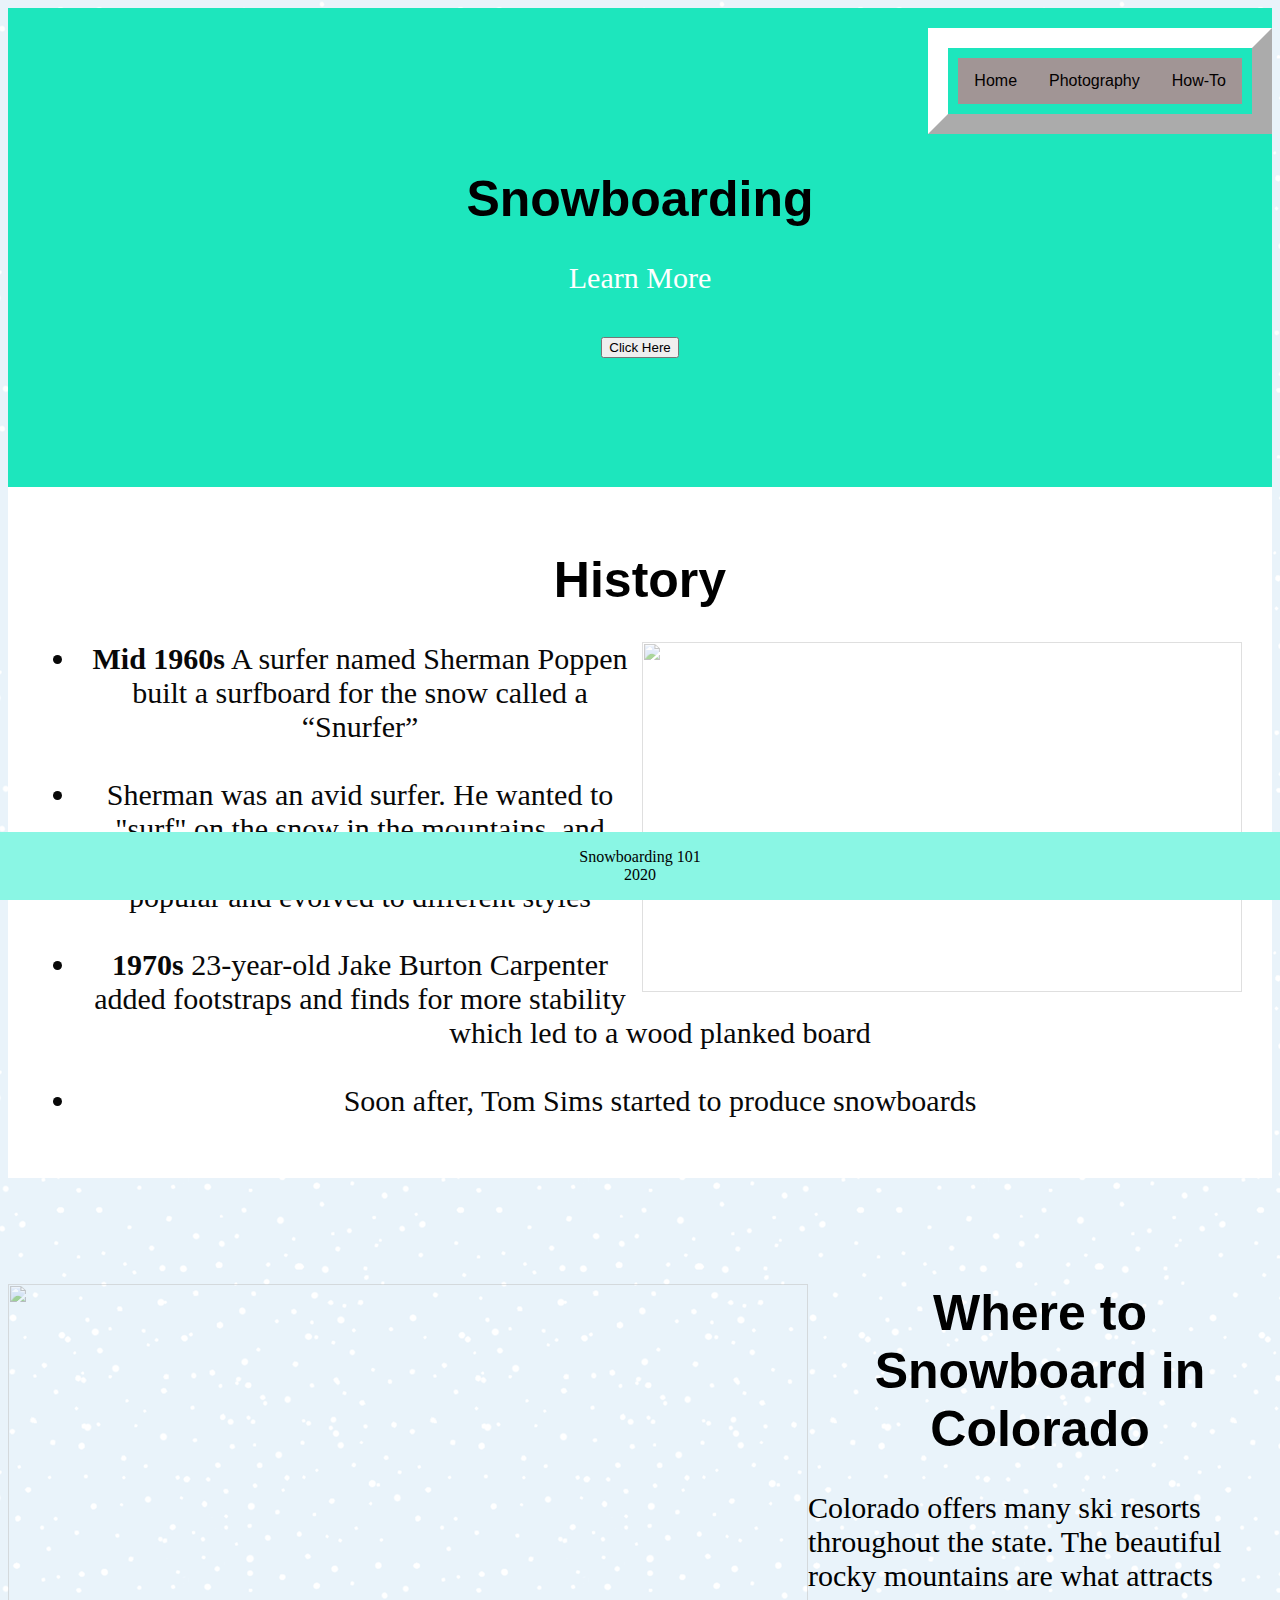
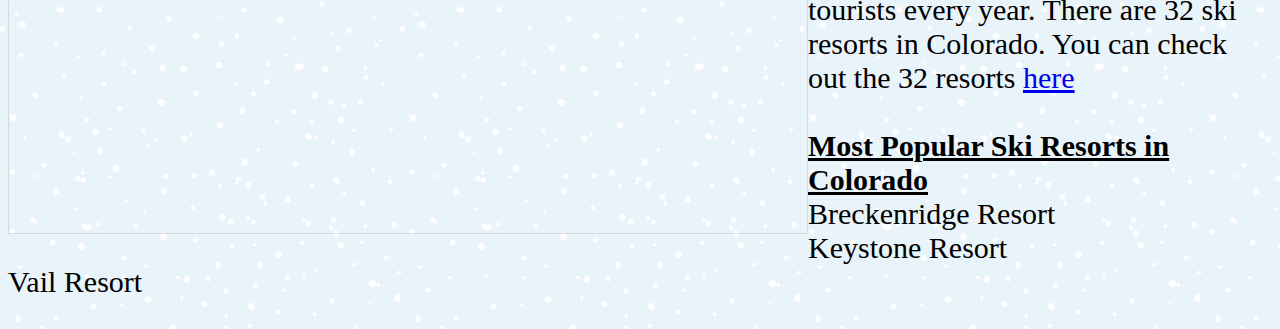
==== index.html @ 97afdf25 "more changes" ====
<!DOCTYPE html>
<html lang="en">

<head>
    <meta charset="UTF-8">
    <meta name="viewport" content="width=device-width, initial-scale=1.0">


    <title>Document</title>

    <link rel="stylesheet" type="text/css" href="style.css">
    <nav>
        <div class="navbar">
            <a href="resorts.html">How-To</a>
            <a href="photography.html">Photography</a>
            <a href="index.html">Home</a>
            



        </div>
    </nav>
</head>


<body>
        <!-- Header -->
        <header class="heading" style="padding:128px 16px">
            <h1 class="w3-margin w3-jumbo">Snowboarding</h1>
            <p class="w3-xlarge">Learn More</p>
            <button onclick="document.location='https://www.colorado.com/activities/snowboarding-colorado'">Click Here</button>
        </header>

        <!-- First Paragraph -->
        <div class="first">
            <div class="w3-content">
                <div class="w3-twothird">
                    <h1>History</h1>


                    <img src="https://www.zerogchamonix.com/20585/jones-snowboards-mountain-surfer-powsurfs-snowskates-sj200170-3-36097.jpg"
                        width="600" height=350" align="right">

                    <p class="w3-text-grey">
                        
                        <ul>
                            
                            <li><strong>Mid 1960s</strong> A surfer named Sherman Poppen built a surfboard for the snow called a “Snurfer”</li>
                        <br>
                        <li>Sherman was an avid surfer. He wanted to "surf" on the snow in the mountains, and created the
                        "Snurfer". The board became popular and evolved to different styles</li>

                        <br>

                        <li><strong>1970s</strong> 23-year-old Jake Burton Carpenter added footstraps and finds for more stability
                        which led to a wood planked board</li>
                        <br>
                        <li>Soon after, Tom Sims started to produce snowboards</li>

                        </ul>
                    </p>
                </div>




            </div>
        </div>

        <!-- Second Paragraph -->
       <br>
       <br>
       <br>
    <br>


<div class="second">
            <div class="secondpara">
                <div class="second">
                    <i class="https://www.bulgariaski.com/img/big/1_1.jpg"></i>
                </div>

              
                <img src="https://media.giphy.com/media/Sye75bfzPZrmo/giphy.gif"
                width=800" height=550" align="left">

                <div class="secondpara">
                    <h1>Where to Snowboard in Colorado</h1>
                    <p>
                        Colorado offers many ski resorts throughout the state. The beautiful rocky
                        mountains are what attracts tourists every year. 

                
                        There are 32 ski resorts in Colorado. You can check out the 32 resorts <a
                            href="https://www.uncovercolorado.com/ski-resorts-in-colorado/">here</a>

<br>                          <br>
                            <strong><u>Most Popular Ski Resorts in Colorado</u></strong>
                            <br>
                                Breckenridge Resort
                                <br>
                                Keystone Resort
                                <br>
                                Vail Resort
                        <br>
                    </p>
                </div>
            </div>
        </div>

        

    </body>

</html>




</body>


<div class="footer">
    <p>Snowboarding 101
        <br>
        2020
    </p>

    </html>
---- style.css ----
body {
  background-image: url('images/blue-snow.png')
}

/* Navbar container */
.navbar {
    overflow: hidden;
    background-color: rgb(161, 149, 149);
    font-family: Arial;
  }
  
  /* Links inside the navbar */
  .navbar a {
    float: right;
    font-size: 16px;
    color: rgb(3, 0, 0);
    text-align: center;
    padding: 14px 16px;
    text-decoration: none;
  }
  
  /* The dropdown container */
  .dropdown {
    float: right;
    overflow: hidden;
  }
  
  /* Dropdown button */
  .dropdown .dropbtn {
    font-size: 16px;
    border: none;
    outline: none;
    color: skyblue;
    padding: 14px 16px;
    background-color: inherit;
    font-family: inherit; /* Important for vertical align on mobile phones */
    margin: 0; /* Important for vertical align on mobile phones */
  }
  
  /* Add a red background color to navbar links on hover */
  .navbar a:hover, .dropdown:hover .dropbtn {
    background-color:peachpuff;
  }
  
  /* Dropdown content (hidden by default) */
  .dropdown-content {
    display: none;
    position: absolute;
    background-color: #f9f9f9;
    min-width: 160px;
    box-shadow: 0px 8px 16px 0px rgba(0,0,0,0.2);
    z-index: 1;
  }
  
  /* Links inside the dropdown */
  .dropdown-content a {
    float: none;
    color: black;
    padding: 12px 16px;
    text-decoration: none;
    display: block;
    text-align: left;
  }
  
  /* Add a grey background color to dropdown links on hover */
  .dropdown-content a:hover {
    background-color: skyblue;
  }
  
  /* Show the dropdown menu on hover */
  .dropdown:hover .dropdown-content {
    display: block;
  }


  h1 {
font-size: 50px;
font-family: Verdana, Geneva, Tahoma, sans-serif;
text-align: center;
color:black;
  }

  h2 {
      font-size: 50px;
      font-family: Verdana, Geneva, Tahoma, sans-serif;
      text-align: center;
  }
  .footer {
    position: fixed;
    left: 0;
    bottom: 0;
    width: 100%;
    background-color: rgb(138, 246, 228);
    color: black;
    text-align: center;
    }

    .carousel-inner > .item > img {
      width:100px;
      height:100px;
    }

    nav {
      float: right;
      font-size: 20px;
      text-decoration: none;
      font-family: Georgia, 'Times New Roman', Times, serif;
      color: rgb(250, 3, 3);
      margin-top: 20px;
      padding: 10px;
      word-spacing: 8px;
      border: white 20px outset;
  }
  
  .center {
    display: block;
    margin-left: auto;
    margin-right: auto;
    width: 50%;
  }

  .nature {
    display: block;
    margin-left: auto;
    margin-right: auto;
    width: 50%;
  }

  .heading {
    padding: 60px;
    text-align: center;
    background: #1de6bd;
    color: white;
    font-size: 30px;
  }

  .first {
  padding: 30px;
  text-align: center;
  background:white;
  color: rgb(8, 8, 8);
  font-size: 30px;
}

.secondpara {
  font-size: 30px;

}

table {
  border: gray;
}

table, td, th {
  border: 5px solid rgba(58, 47, 47, 0.966);
  border-collapse: collapse;  
  padding: 15px;
  border-spacing: 3px;
  margin-top: 85px;
  text-align: center;
 margin: 50px 500px 50px 500px;
}

img {
  opacity: 0.5;
}

img:hover {
  opacity: 1.0;
}img {
  opacity: 0.5;
}

img:hover {
  opacity: 1.0;
}
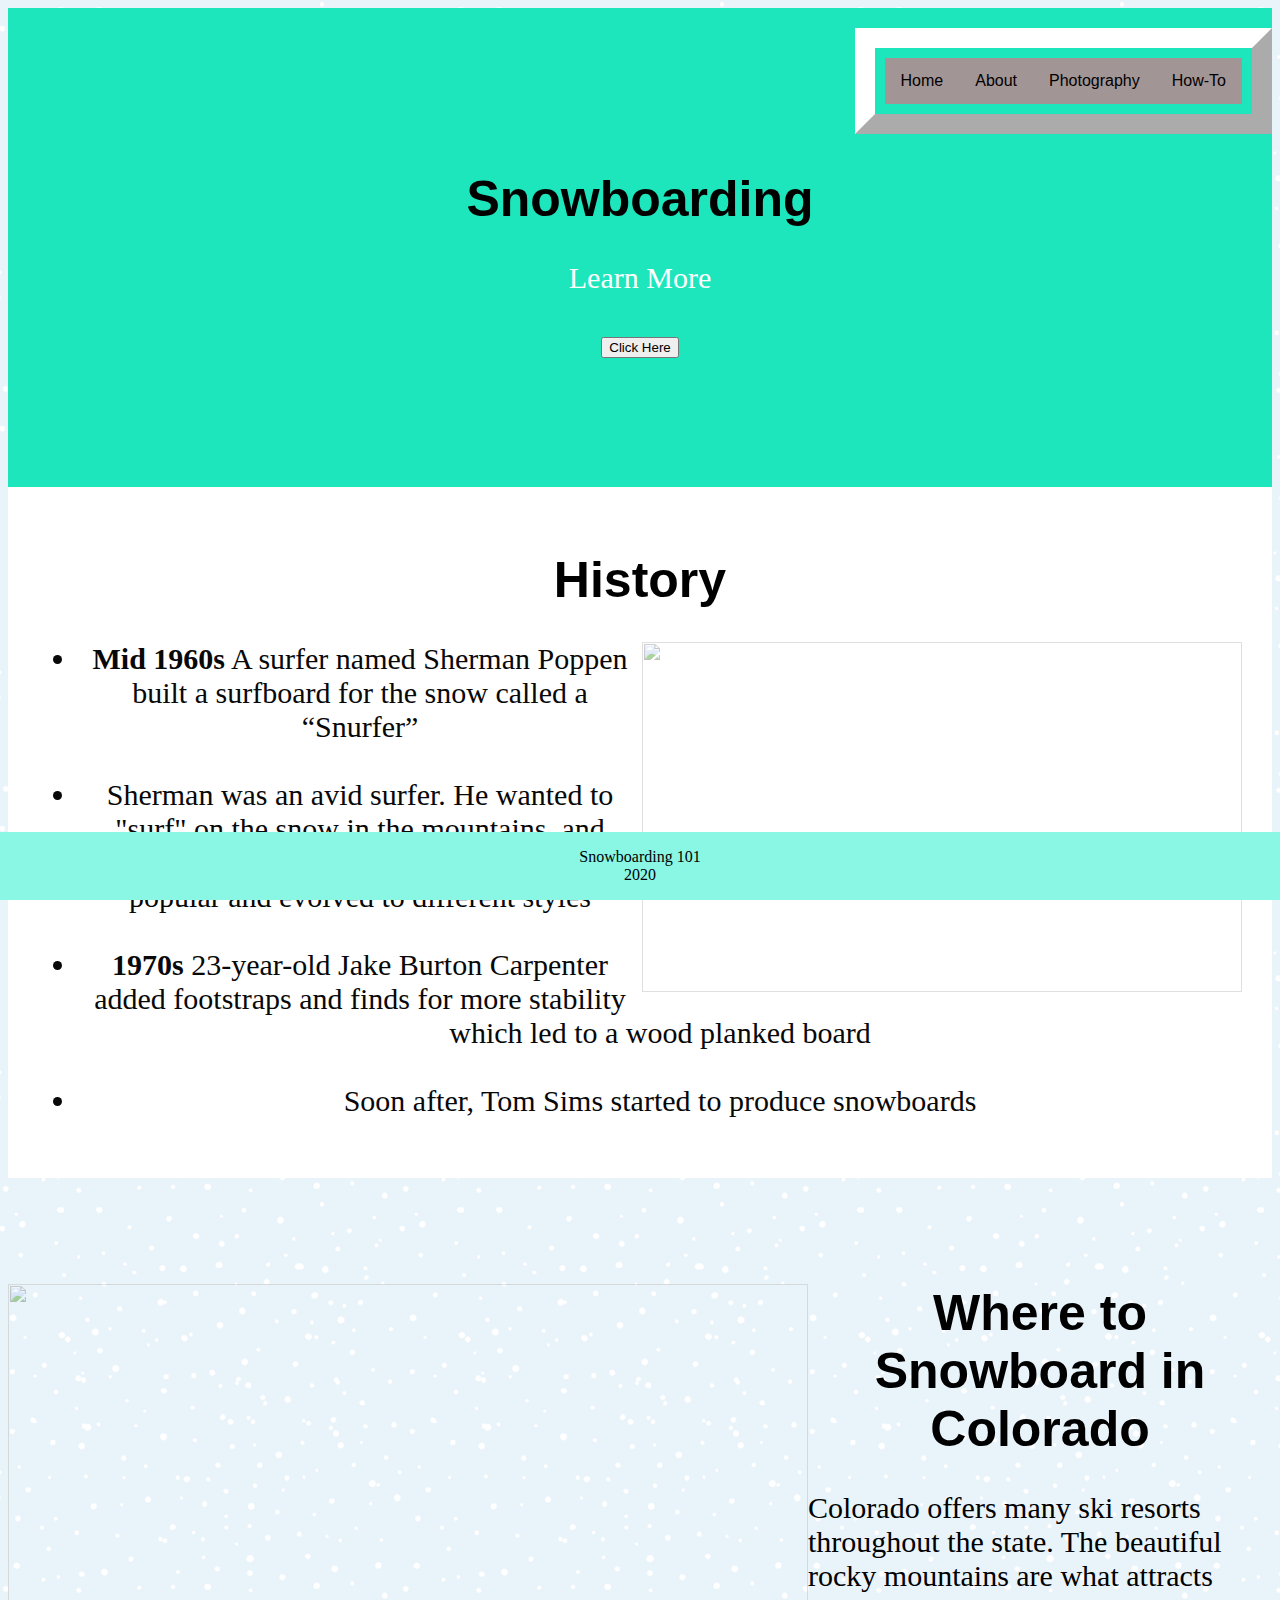
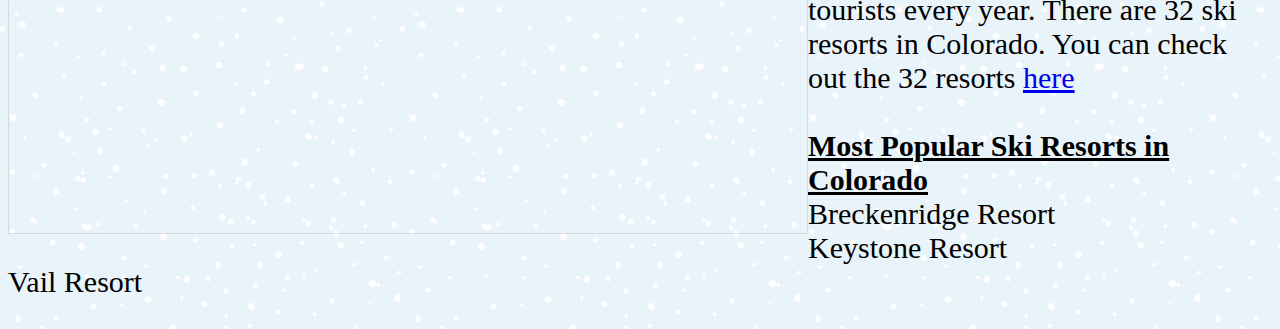
==== commit 034e242d: "final changes" ====
--- a/index.html
+++ b/index.html
@@ -13,6 +13,7 @@
         <div class="navbar">
             <a href="resorts.html">How-To</a>
             <a href="photography.html">Photography</a>
+            <a href="about.html">About</a>
             <a href="index.html">Home</a>
             
 
--- a/style.css
+++ b/style.css
@@ -176,3 +176,9 @@
   opacity: 1.0;
 }
 
+.forms {
+  max-width: 480px;
+  margin: 50px auto;
+  padding: 16px;
+  border: 1px solid #eaeaea;
+}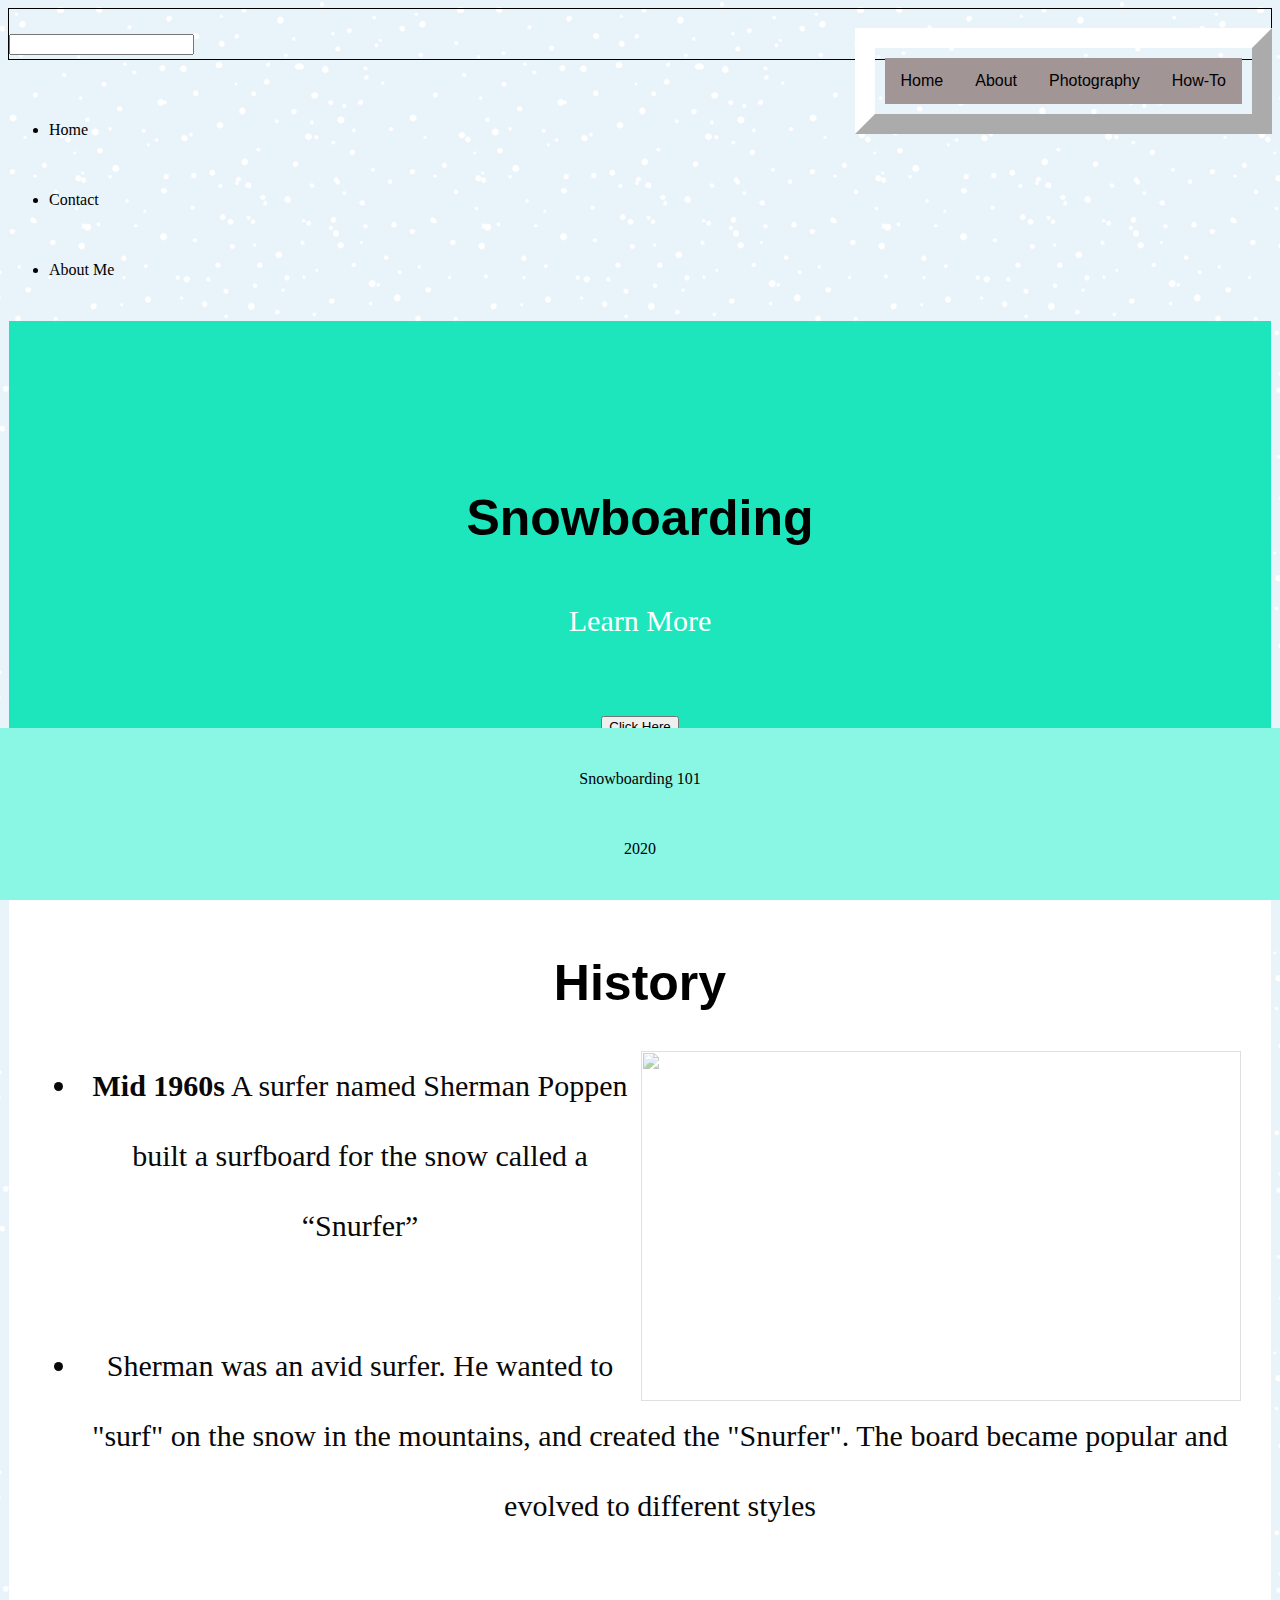
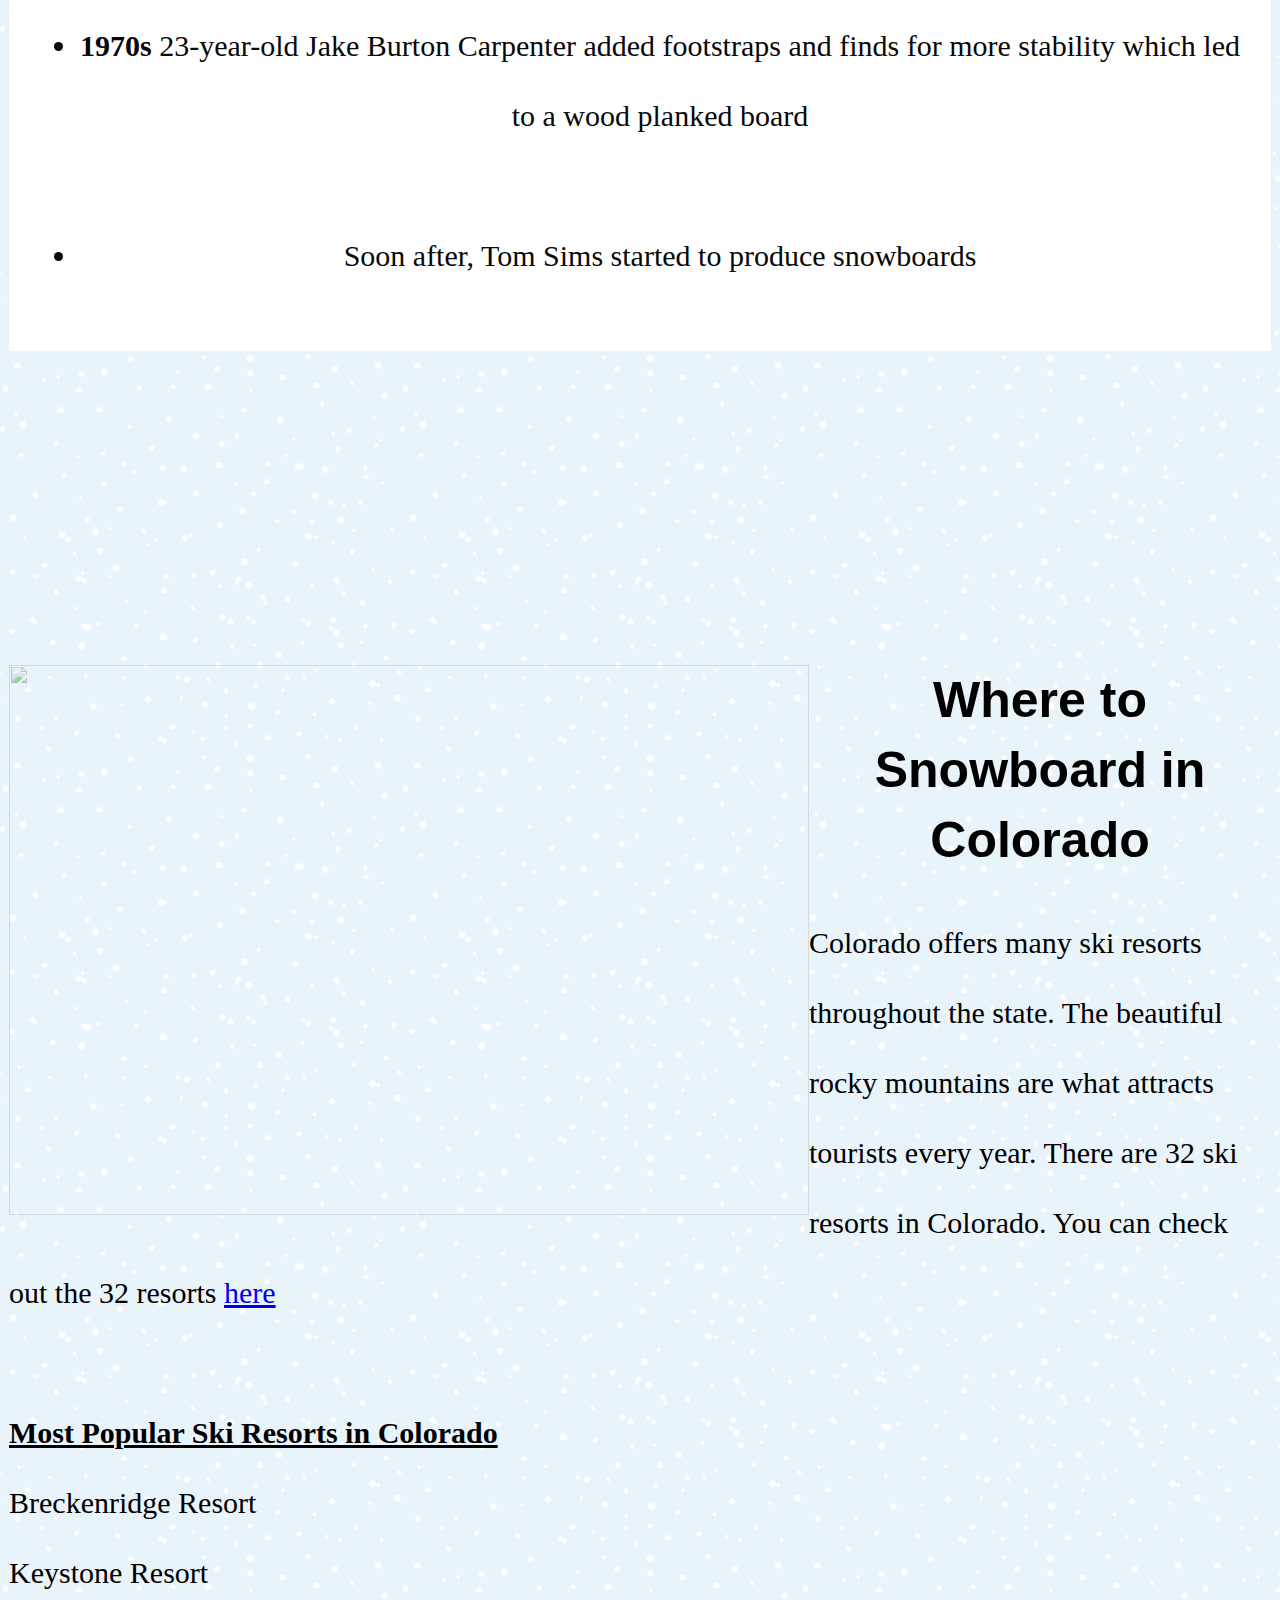
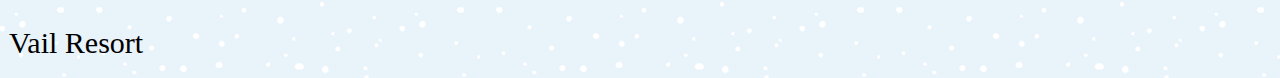
==== commit 7cb86530: "hamburger menu" ====
--- a/index.html
+++ b/index.html
@@ -21,10 +21,69 @@
 
         </div>
     </nav>
+
+
+
+    <style>
+        .nav {
+            border: 1px solid black;
+            text-align: leftt;
+            height: 50px;
+            line-height: 70px;
+        
+        }
+        
+        .menu {
+            margin:0px;
+    
+        }
+    
+        .menu ul li a {
+            text-decoration: none;
+            color: red;
+            margin: 0 10px;
+    
+        }
+    
+        label {
+            margin: 0 40px 0 0;
+            font-size: 20px;
+            line-height: 70px;
+            display: none;
+        }
+    
+        .toggle {
+            display: none;
+        }
+        
+        </style>
+    
+    
+
 </head>
 
 
+
+
 <body>
+
+
+    <div class="nav">
+
+
+        <label doe="toggle">&#9776;</label>
+        <input type="checkbox id="toggle">
+        <div class="menu">
+            <ul>
+                <li a href="index.html">Home</li>
+                <li a href="index.html">Contact</li>
+                <li a href="index.html">About Me</li>
+            </ul>
+
+
+
+
+
         <!-- Header -->
         <header class="heading" style="padding:128px 16px">
             <h1 class="w3-margin w3-jumbo">Snowboarding</h1>
--- a/style.css
+++ b/style.css
@@ -3,14 +3,13 @@
   background-image: url('images/blue-snow.png')
 }
 
-/* Navbar container */
+/* Navbar */
 .navbar {
     overflow: hidden;
     background-color: rgb(161, 149, 149);
     font-family: Arial;
   }
   
-  /* Links inside the navbar */
   .navbar a {
     float: right;
     font-size: 16px;
@@ -20,13 +19,13 @@
     text-decoration: none;
   }
   
-  /* The dropdown container */
+  
   .dropdown {
     float: right;
     overflow: hidden;
   }
   
-  /* Dropdown button */
+
   .dropdown .dropbtn {
     font-size: 16px;
     border: none;
@@ -34,16 +33,16 @@
     color: skyblue;
     padding: 14px 16px;
     background-color: inherit;
-    font-family: inherit; /* Important for vertical align on mobile phones */
-    margin: 0; /* Important for vertical align on mobile phones */
+    font-family: inherit; 
+    margin: 0; /
   }
   
-  /* Add a red background color to navbar links on hover */
+/
   .navbar a:hover, .dropdown:hover .dropbtn {
     background-color:peachpuff;
   }
   
-  /* Dropdown content (hidden by default) */
+ 
   .dropdown-content {
     display: none;
     position: absolute;
@@ -53,7 +52,6 @@
     z-index: 1;
   }
   
-  /* Links inside the dropdown */
   .dropdown-content a {
     float: none;
     color: black;
@@ -63,12 +61,12 @@
     text-align: left;
   }
   
-  /* Add a grey background color to dropdown links on hover */
+ 
   .dropdown-content a:hover {
     background-color: skyblue;
   }
   
-  /* Show the dropdown menu on hover */
+ 
   .dropdown:hover .dropdown-content {
     display: block;
   }
@@ -181,4 +179,9 @@
   margin: 50px auto;
   padding: 16px;
   border: 1px solid #eaeaea;
-}+}
+
+.slideshow {
+  text-align: center;
+}
+
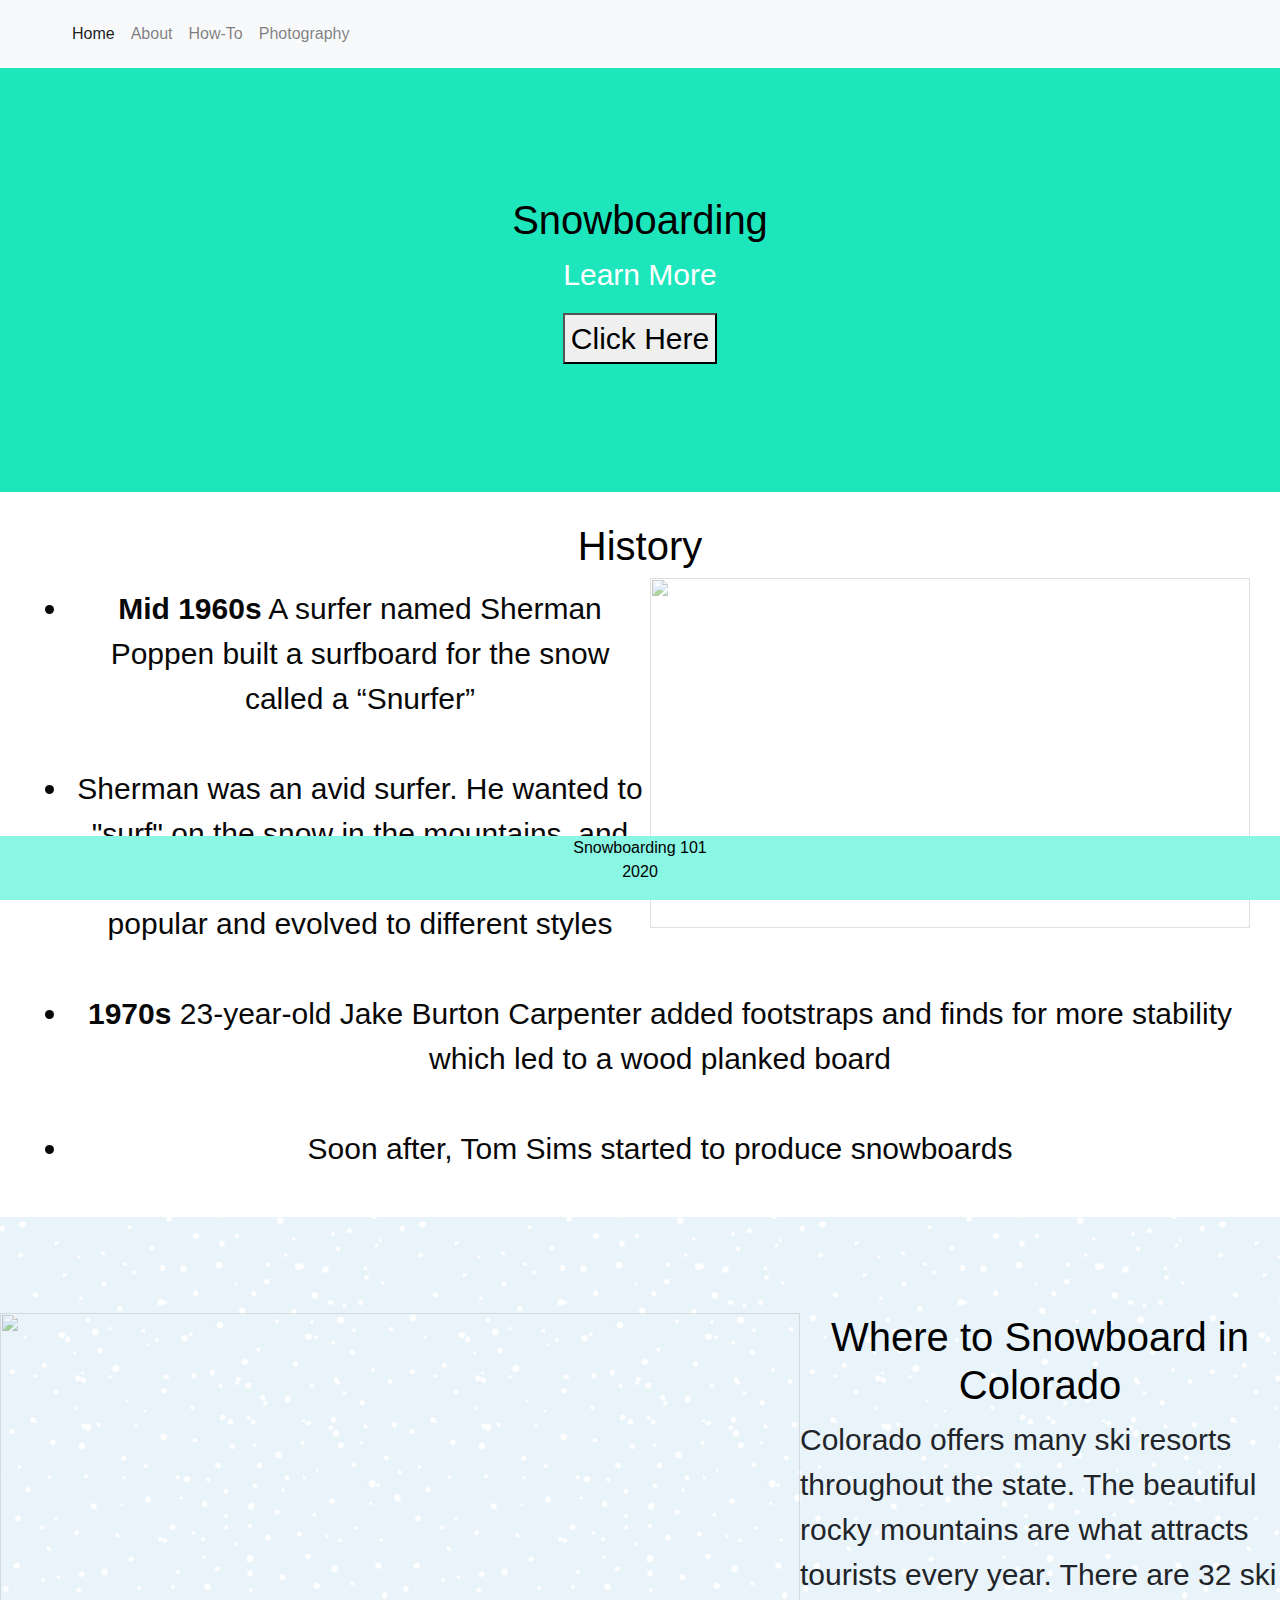
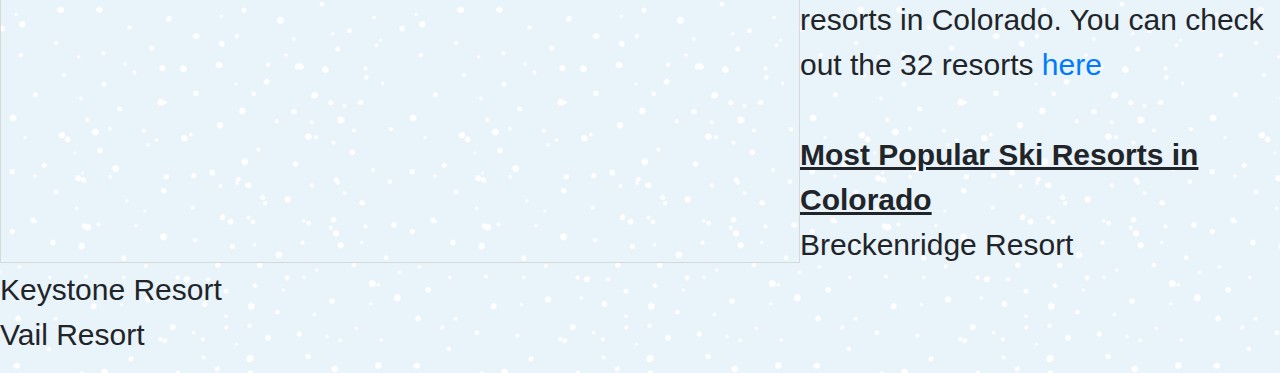
==== commit 6e740515: "navigation bar changes" ====
--- a/index.html
+++ b/index.html
@@ -9,7 +9,7 @@
     <title>Document</title>
 
     <link rel="stylesheet" type="text/css" href="style.css">
-    <nav>
+    <!-- <nav>
         <div class="navbar">
             <a href="resorts.html">How-To</a>
             <a href="photography.html">Photography</a>
@@ -20,7 +20,24 @@
 
 
         </div>
-    </nav>
+    </nav> -->
+
+
+       <!--bootstrap cdn-->
+       <script src="https://code.jquery.com/jquery-3.5.1.slim.min.js"
+       integrity="sha384-DfXdz2htPH0lsSSs5nCTpuj/zy4C+OGpamoFVy38MVBnE+IbbVYUew+OrCXaRkfj"
+       crossorigin="anonymous"></script>
+   <script src="https://cdn.jsdelivr.net/npm/popper.js@1.16.1/dist/umd/popper.min.js"
+       integrity="sha384-9/reFTGAW83EW2RDu2S0VKaIzap3H66lZH81PoYlFhbGU+6BZp6G7niu735Sk7lN"
+       crossorigin="anonymous"></script>
+   <script src="https://stackpath.bootstrapcdn.com/bootstrap/4.5.2/js/bootstrap.min.js"
+       integrity="sha384-B4gt1jrGC7Jh4AgTPSdUtOBvfO8shuf57BaghqFfPlYxofvL8/KUEfYiJOMMV+rV"
+       crossorigin="anonymous"></script>
+   <link rel="stylesheet" href="https://stackpath.bootstrapcdn.com/bootstrap/4.5.2/css/bootstrap.min.css"
+       integrity="sha384-JcKb8q3iqJ61gNV9KGb8thSsNjpSL0n8PARn9HuZOnIxN0hoP+VmmDGMN5t9UJ0Z" crossorigin="anonymous">
+   <!--bootstrap cdn-->
+
+
 
 
 
@@ -68,17 +85,31 @@
 <body>
 
 
-    <div class="nav">
-
-
-        <label doe="toggle">&#9776;</label>
-        <input type="checkbox id="toggle">
-        <div class="menu">
-            <ul>
-                <li a href="index.html">Home</li>
-                <li a href="index.html">Contact</li>
-                <li a href="index.html">About Me</li>
-            </ul>
+   
+    <nav class="navbar navbar-expand-lg navbar-light bg-light">
+        <a class="navbar-brand" href="#"></a>
+        <button class="navbar-toggler" type="button" data-toggle="collapse" data-target="#navbarNav"
+          aria-controls="navbarNav" aria-expanded="false" aria-label="Toggle navigation">
+          <span class="navbar-toggler-icon"></span>
+        </button>
+        <div class="collapse navbar-collapse" id="navbarNav">
+          <ul class="navbar-nav">
+            <li class="nav-item active">
+              <a class="nav-link" href="index.html">Home<span class="sr-only">(current)</span></a>
+            </li>
+            <li class="nav-item">
+                <a class="nav-link" href="about.html">About</a>
+              </li>
+            <li class="nav-item">
+              <a class="nav-link" href="resorts.html">How-To</a>
+            </li>
+            <li class="nav-item">
+              <a class="nav-link" href="photography.html">Photography</a>
+            </li>
+
+          </ul>
+        </div>
+      </nav>
 
 
 
--- a/style.css
+++ b/style.css
@@ -99,6 +99,10 @@
       height:100px;
     }
 
+
+
+    
+/* 
     nav {
       float: right;
       font-size: 20px;
@@ -110,7 +114,7 @@
       word-spacing: 8px;
       border: white 20px outset;
   }
-  
+   */
   .center {
     display: block;
     margin-left: auto;
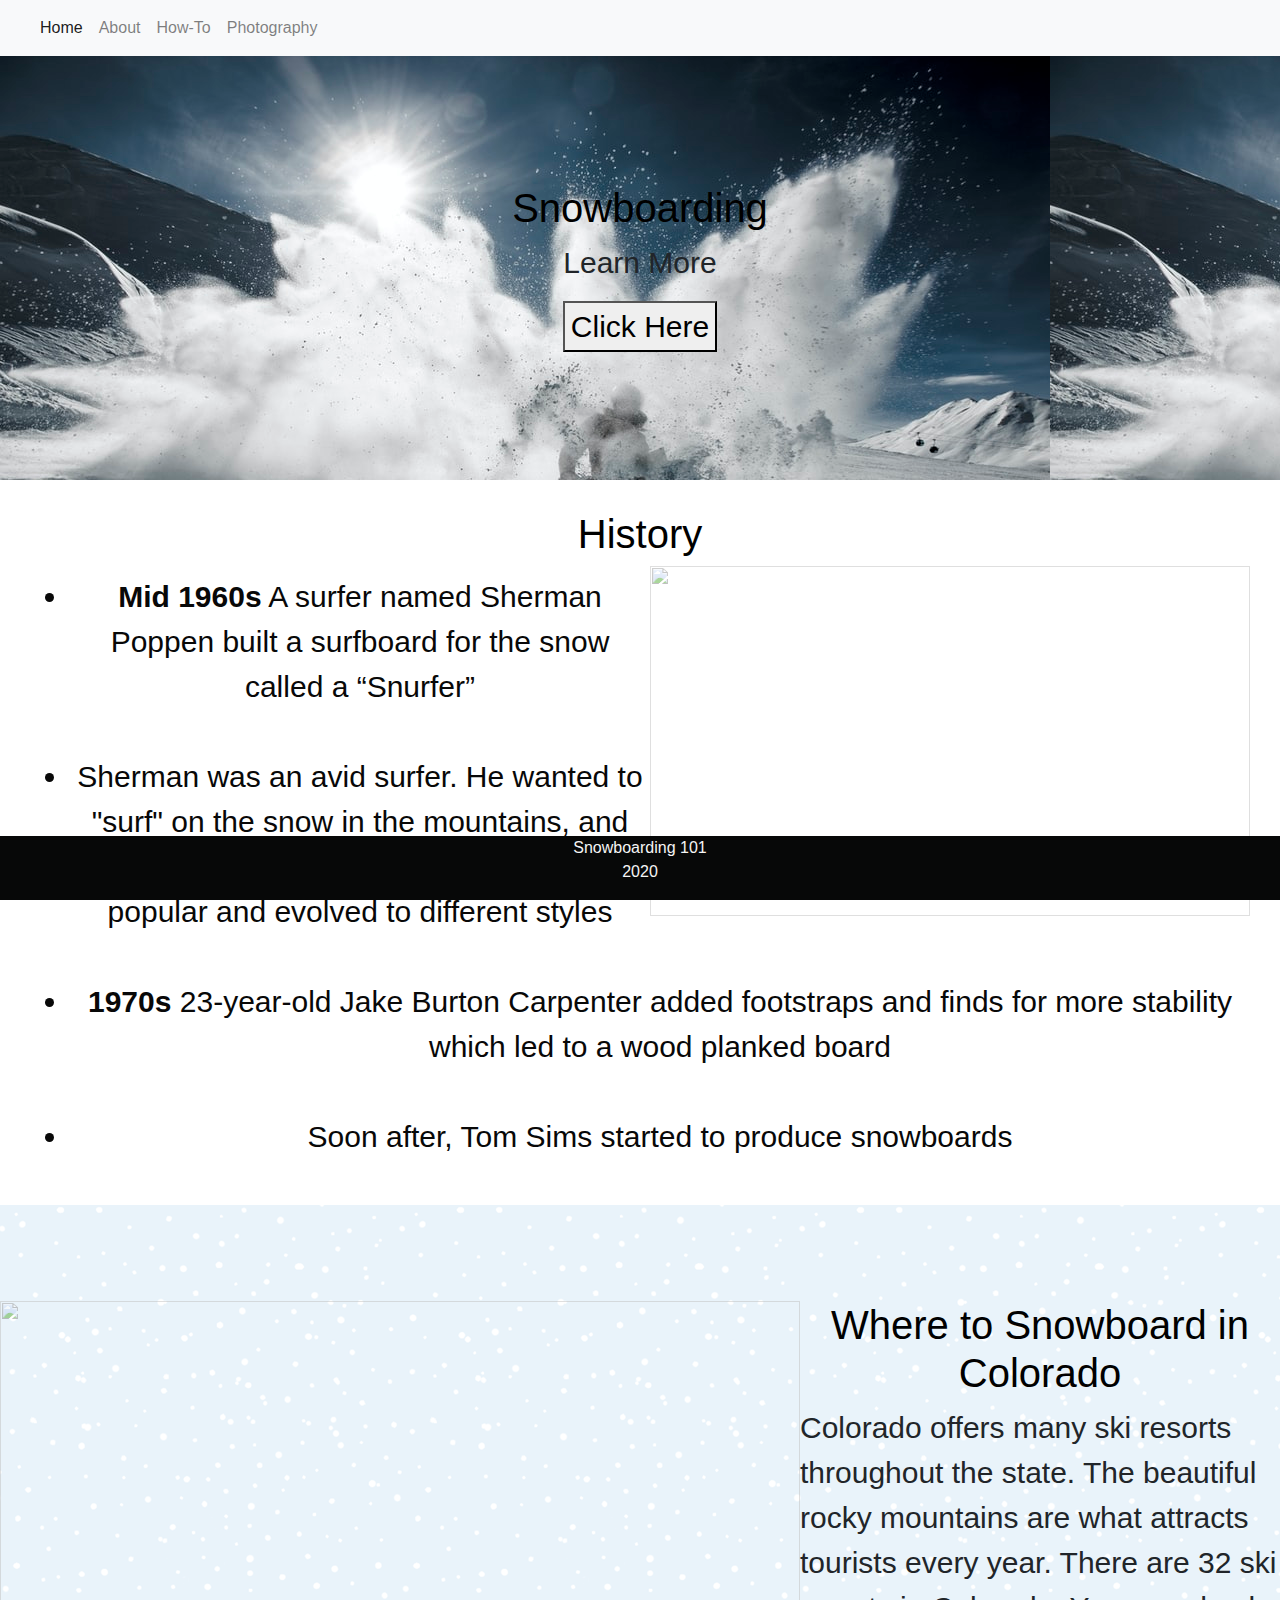
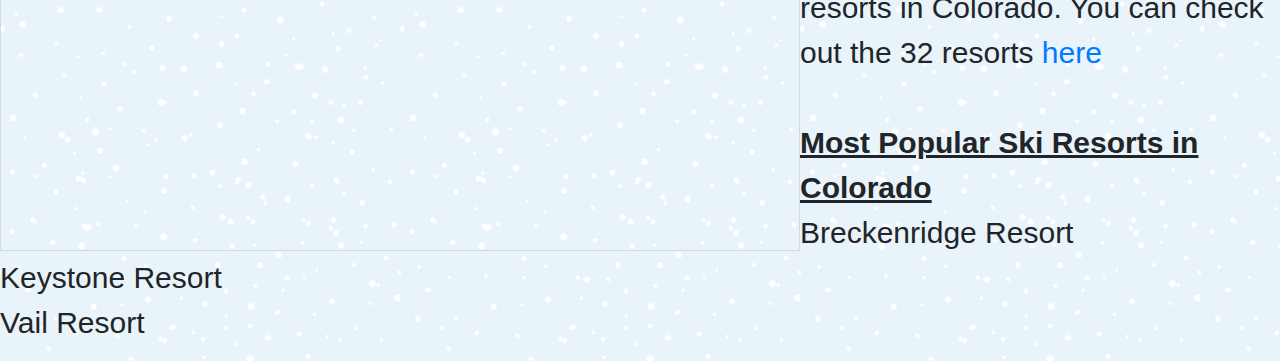
==== commit f730876d: "changes to home" ====
--- a/index.html
+++ b/index.html
@@ -41,7 +41,7 @@
 
 
 
-    <style>
+    <!-- <style>
         .nav {
             border: 1px solid black;
             text-align: leftt;
@@ -74,7 +74,7 @@
         }
         
         </style>
-    
+     -->
     
 
 </head>
@@ -109,25 +109,26 @@
 
           </ul>
         </div>
-      </nav>
-
-
-
-
-
-        <!-- Header -->
+    </nav>
+
+   
+<!--this is the header-->
         <header class="heading" style="padding:128px 16px">
             <h1 class="w3-margin w3-jumbo">Snowboarding</h1>
             <p class="w3-xlarge">Learn More</p>
             <button onclick="document.location='https://www.colorado.com/activities/snowboarding-colorado'">Click Here</button>
+
+        
         </header>
 
+        
         <!-- First Paragraph -->
         <div class="first">
             <div class="w3-content">
                 <div class="w3-twothird">
                     <h1>History</h1>
 
+    
 
                     <img src="https://www.zerogchamonix.com/20585/jones-snowboards-mountain-surfer-powsurfs-snowskates-sj200170-3-36097.jpg"
                         width="600" height=350" align="right">
@@ -171,7 +172,7 @@
                     <i class="https://www.bulgariaski.com/img/big/1_1.jpg"></i>
                 </div>
 
-              
+          
                 <img src="https://media.giphy.com/media/Sye75bfzPZrmo/giphy.gif"
                 width=800" height=550" align="left">
 
--- a/style.css
+++ b/style.css
@@ -3,8 +3,11 @@
   background-image: url('images/blue-snow.png')
 }
 
+
+
+
 /* Navbar */
-.navbar {
+/* .navbar {
     overflow: hidden;
     background-color: rgb(161, 149, 149);
     font-family: Arial;
@@ -18,7 +21,7 @@
     padding: 14px 16px;
     text-decoration: none;
   }
-  
+   */
   
   .dropdown {
     float: right;
@@ -34,15 +37,22 @@
     padding: 14px 16px;
     background-color: inherit;
     font-family: inherit; 
-    margin: 0; /
-  }
-  
-/
-  .navbar a:hover, .dropdown:hover .dropbtn {
+    margin: 0; 
+  }
+  
+
+  /* .navbar a:hover, .dropdown:hover .dropbtn {
     background-color:peachpuff;
   }
-  
+   */
  
+   .dropdown-content {
+     background-image: url('images/snowboardstwo.jpg');
+     background-repeat: no-repeat;
+     background-size: cover;
+
+   }
+   
   .dropdown-content {
     display: none;
     position: absolute;
@@ -89,8 +99,8 @@
     left: 0;
     bottom: 0;
     width: 100%;
-    background-color: rgb(138, 246, 228);
-    color: black;
+    background-color: rgb(7, 8, 8);
+    color: whitesmoke;
     text-align: center;
     }
 
@@ -101,7 +111,7 @@
 
 
 
-    
+
 /* 
     nav {
       float: right;
@@ -132,8 +142,9 @@
   .heading {
     padding: 60px;
     text-align: center;
-    background: #1de6bd;
-    color: white;
+    /* background: #1de6bd;
+    color: white; */
+    background-image: url('images/mountains.png');
     font-size: 30px;
   }
 
@@ -189,3 +200,8 @@
   text-align: center;
 }
 
+.jumbotron{
+  background-image: url('images/snow.jpeg');
+  background-size: cover;
+  height: 100%;}
+
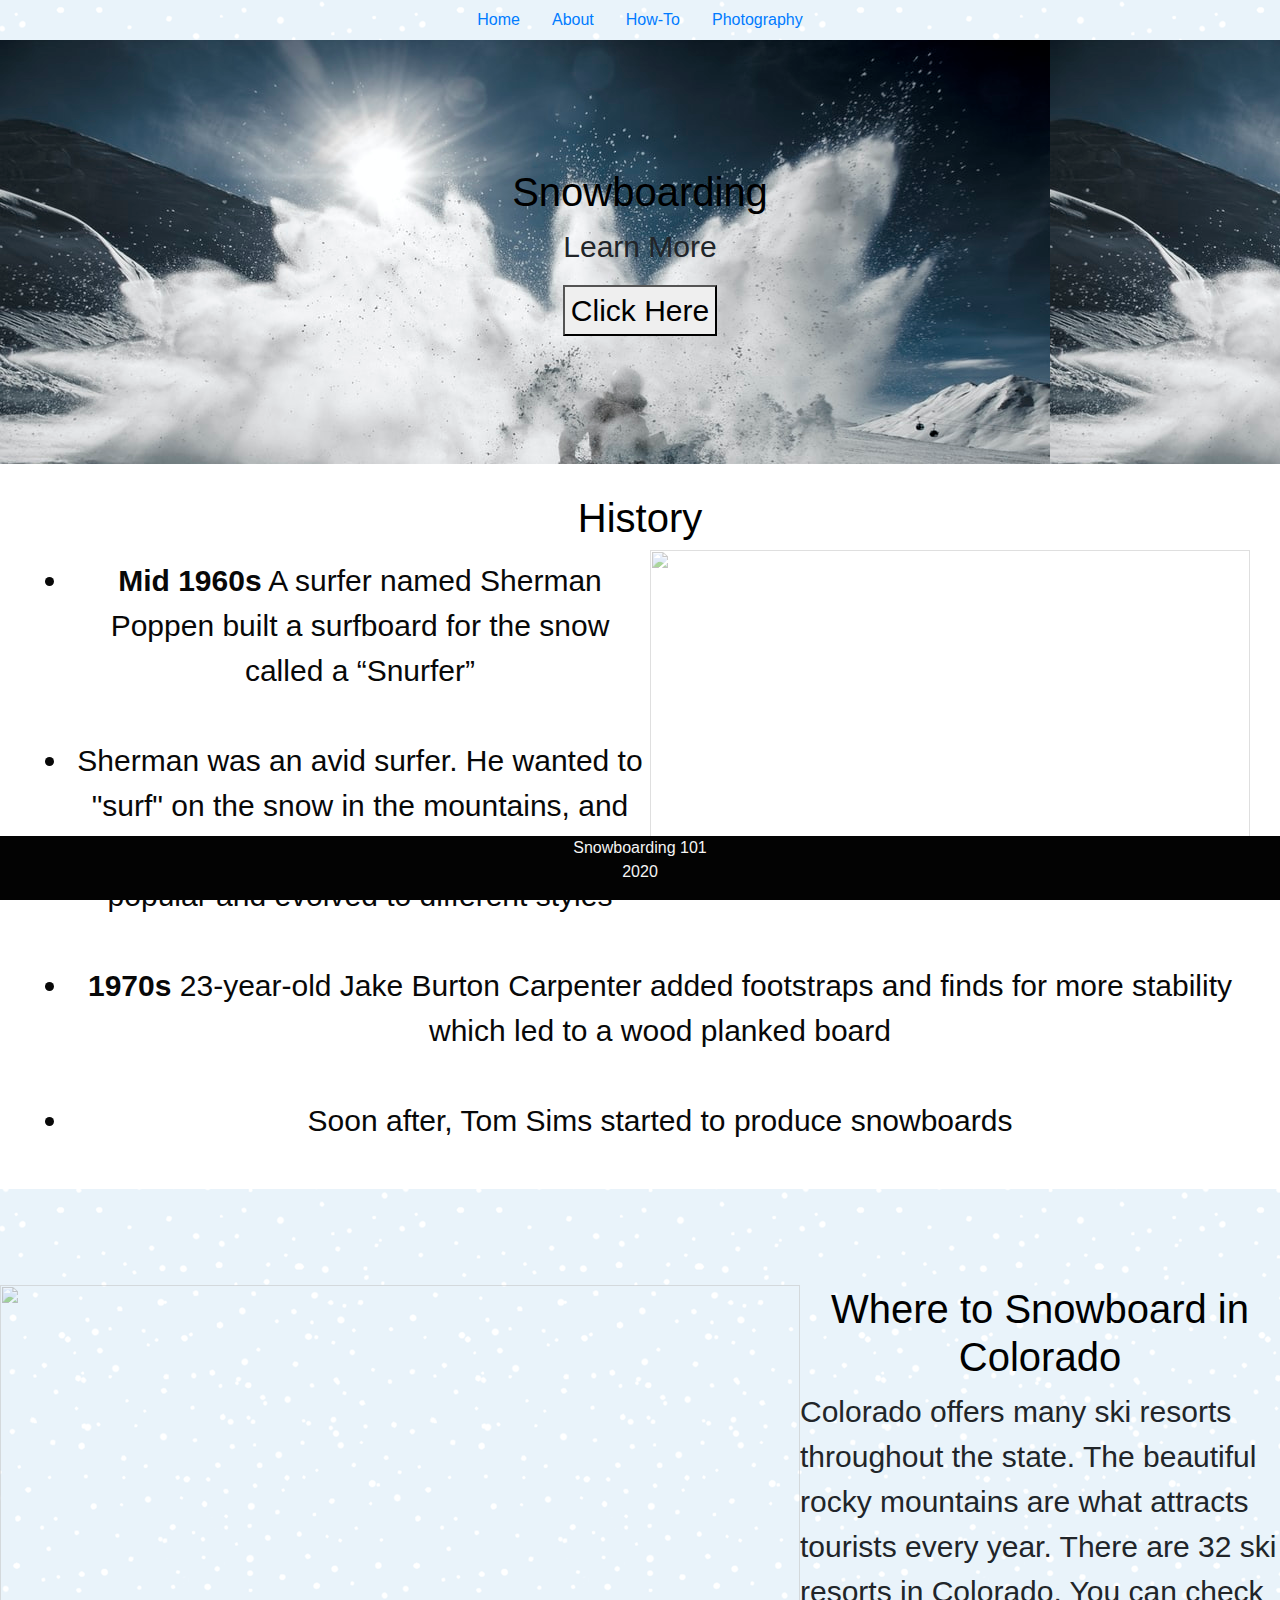
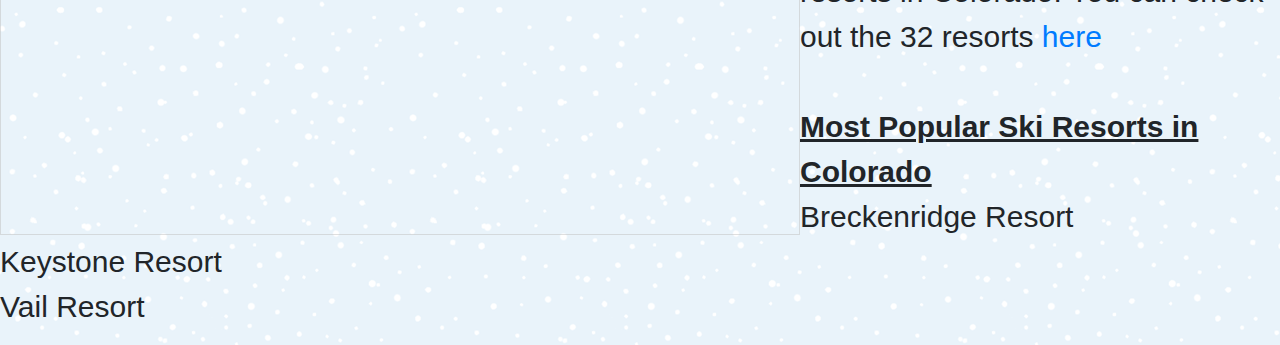
==== commit 8953f0f0: "photography commit changes" ====
--- a/index.html
+++ b/index.html
@@ -84,32 +84,28 @@
 
 <body>
 
-
-   
-    <nav class="navbar navbar-expand-lg navbar-light bg-light">
-        <a class="navbar-brand" href="#"></a>
-        <button class="navbar-toggler" type="button" data-toggle="collapse" data-target="#navbarNav"
-          aria-controls="navbarNav" aria-expanded="false" aria-label="Toggle navigation">
-          <span class="navbar-toggler-icon"></span>
-        </button>
-        <div class="collapse navbar-collapse" id="navbarNav">
-          <ul class="navbar-nav">
-            <li class="nav-item active">
-              <a class="nav-link" href="index.html">Home<span class="sr-only">(current)</span></a>
-            </li>
-            <li class="nav-item">
-                <a class="nav-link" href="about.html">About</a>
-              </li>
-            <li class="nav-item">
-              <a class="nav-link" href="resorts.html">How-To</a>
-            </li>
-            <li class="nav-item">
-              <a class="nav-link" href="photography.html">Photography</a>
-            </li>
-
-          </ul>
-        </div>
-    </nav>
+    <!--this is the nav bar start-->
+
+
+    <ul class="nav justify-content-center">
+        <li class="nav-item">
+          <a class="nav-link active" href="index.html">Home</a>
+        </li>
+        <li class="nav-item">
+          <a class="nav-link" href="about.html">About</a>
+        </li>
+        <li class="nav-item">
+          <a class="nav-link" href="resorts.html">How-To</a>
+        </li>
+        <li class="nav-item">
+            <a class="nav-link" href="photography.html">Photography</a>
+          </li>
+       
+      </ul>
+
+
+  </nav>
+  <!--this is the nav bar end-->
 
    
 <!--this is the header-->
--- a/style.css
+++ b/style.css
@@ -99,7 +99,7 @@
     left: 0;
     bottom: 0;
     width: 100%;
-    background-color: rgb(7, 8, 8);
+    background-color: rgb(3, 3, 3);
     color: whitesmoke;
     text-align: center;
     }
@@ -177,6 +177,7 @@
 
 img {
   opacity: 0.5;
+  border: black;
 }
 
 img:hover {
@@ -205,3 +206,34 @@
   background-size: cover;
   height: 100%;}
 
+  @media screen and (max-width: 480px) {
+    body {
+      background-color:skyblue;
+     } 
+     .center {
+       font-size: 14px;
+     }
+   }
+
+   @media screen and (min-width:768px) {
+
+     body {
+       background-color: purple;
+     }
+     .center {
+       font-size: 60px;
+       font-family: cursive;
+     }
+   }
+
+   @media screen and (min-width:1025px) {
+    body {
+      background-color:skyblue;
+    }
+   }
+
+   .img-border {
+     border: 30px solid transparent;
+     padding 25px;
+
+   }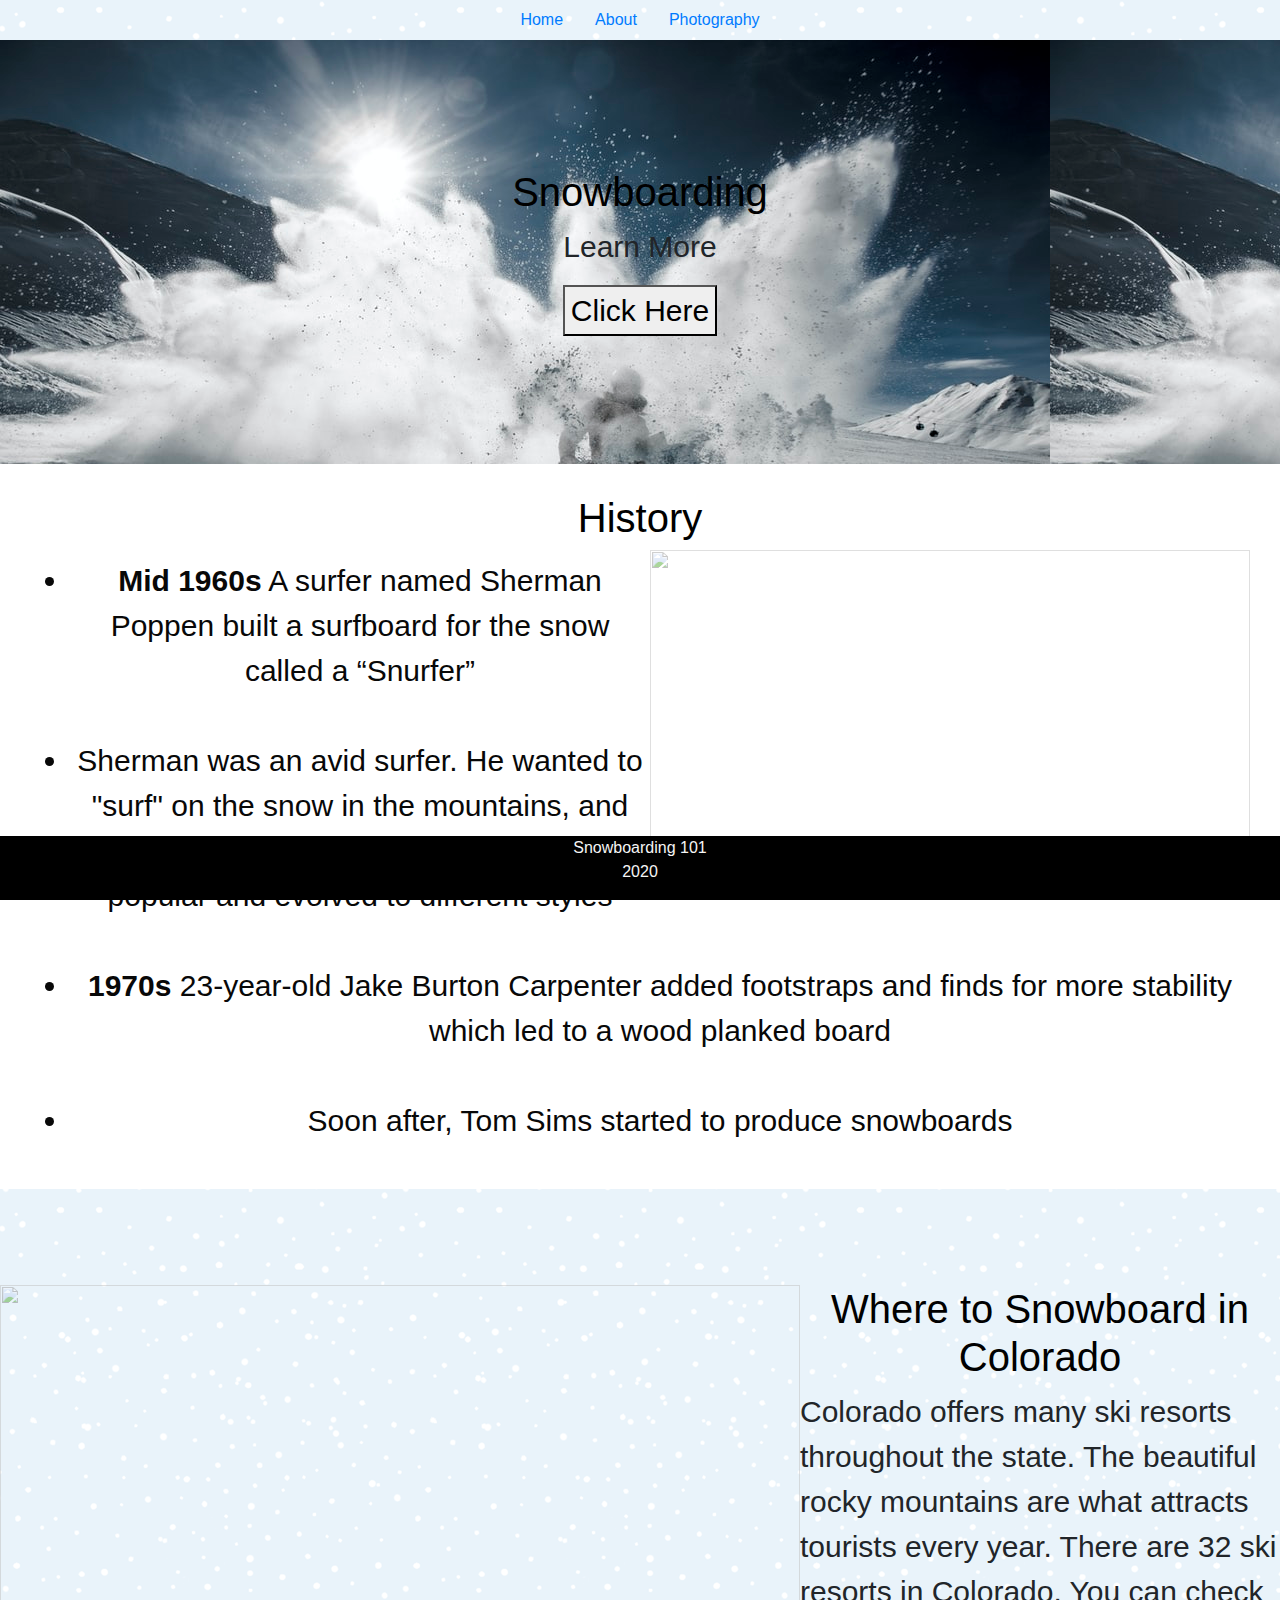
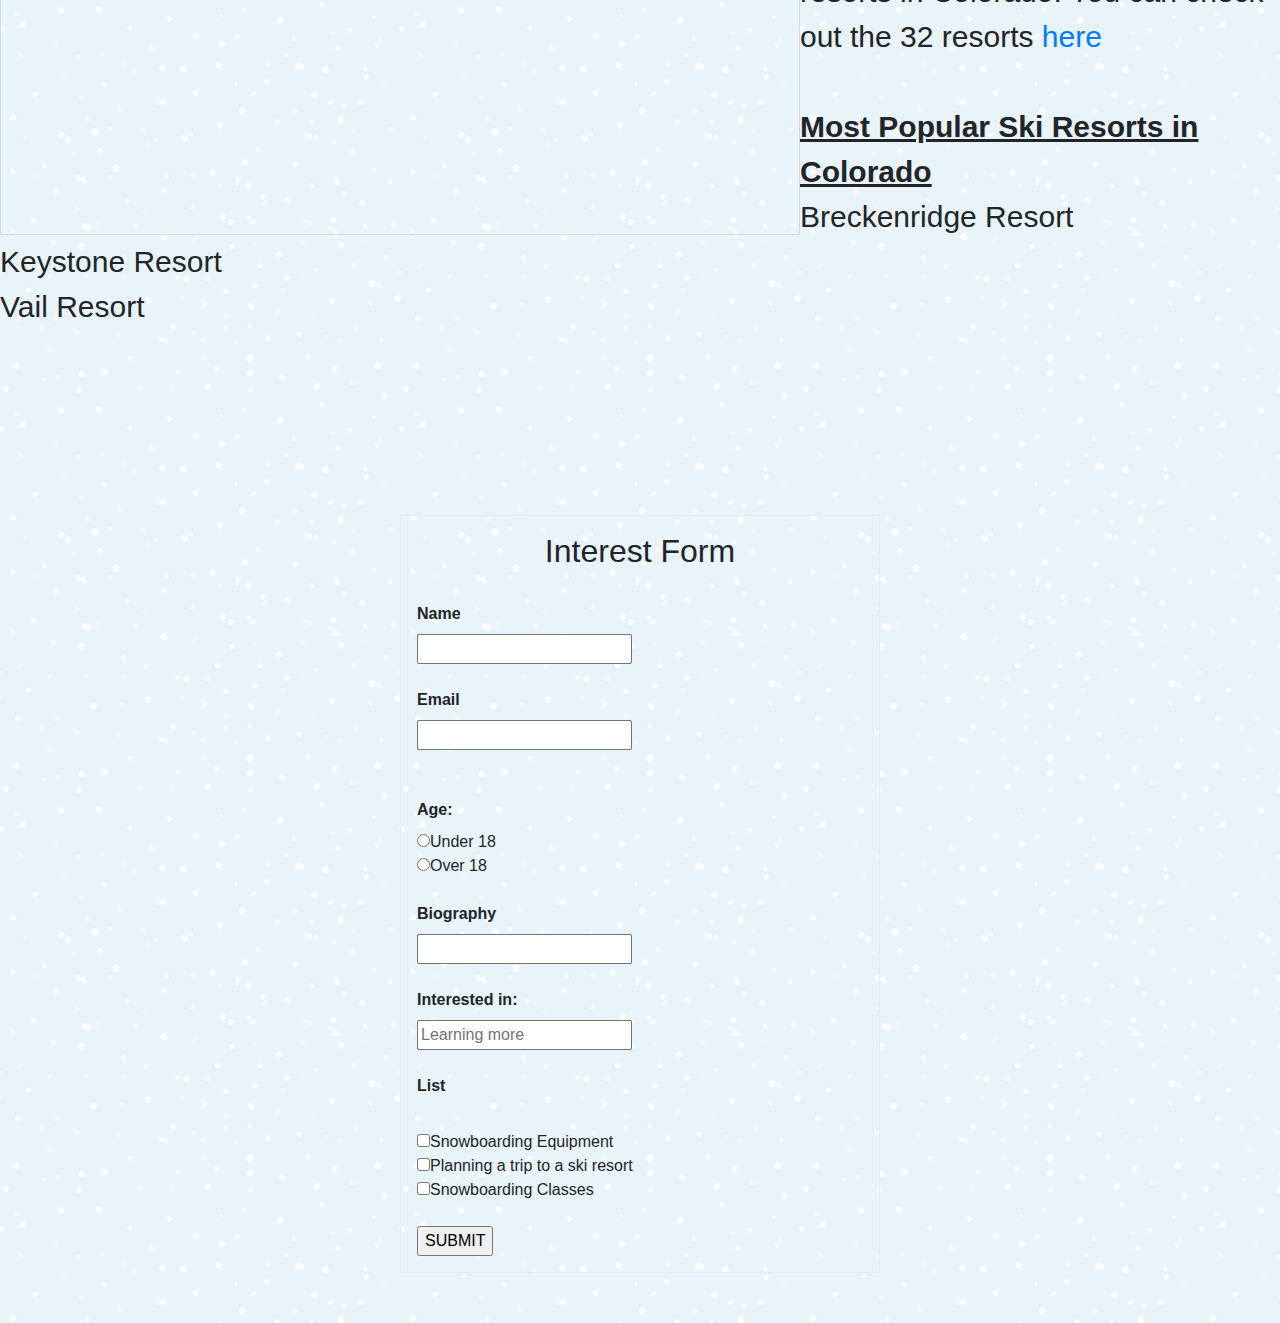
==== commit 6592ab62: "took away how to nav" ====
--- a/index.html
+++ b/index.html
@@ -86,7 +86,6 @@
 
     <!--this is the nav bar start-->
 
-
     <ul class="nav justify-content-center">
         <li class="nav-item">
           <a class="nav-link active" href="index.html">Home</a>
@@ -95,13 +94,11 @@
           <a class="nav-link" href="about.html">About</a>
         </li>
         <li class="nav-item">
-          <a class="nav-link" href="resorts.html">How-To</a>
-        </li>
-        <li class="nav-item">
             <a class="nav-link" href="photography.html">Photography</a>
           </li>
        
       </ul>
+
 
 
   </nav>
@@ -197,6 +194,86 @@
         </div>
 
         
+        <br>
+        <br>
+        <br>
+        <br>
+        <br>
+
+          <!--this is the interest form-->
+            
+         
+        
+        
+            <form id="formation" action="https://ndoan24.github.io/Forms-and-Tables-/"><method="GET">
+            </form>
+        
+            <div class="forms">
+        
+                <h2>Interest Form</h2>
+                <br>
+        
+                <label for="name"><strong>Name</strong></label>
+                <br>
+        
+                <input type="text" id="name">
+                <br>
+                <br>
+        
+                <label for="email"><strong>Email</strong></label>
+                <br>
+        
+        
+                <input type="text" id="email">
+                <br>
+                <br>
+        
+        
+                <br>
+                <label for="age"><strong>Age:</strong></label>
+                <br>
+                <input type="radio">Under 18
+                <br>
+                <input type="radio">Over 18
+                <br><br>
+        
+                <div class="biography">
+                <label for="Biography"><strong>Biography</strong></label>
+                
+                </div>
+                
+                <input type="biography" id="biography">
+                <br>
+                <br>
+                <label for="select courses"><strong>Interested in:</strong></label>
+                <br>
+                <input type="computer science engineering" id="computer science engineering"
+                    placeholder="Learning more">
+        
+                <br>
+                <br>
+                <label for="interests"><strong>List</strong></label>
+        
+                <br>
+                <br>
+                <input type="checkbox" name="eqipment" value="engineering">Snowboarding Equipment
+                <br>
+                <input type="checkbox" name="trip" value="business">Planning a trip to a ski resort
+                <br>
+                <input type="checkbox" name="classes" value="law">Snowboarding Classes
+        
+                <br>
+                <br>
+        
+                <input type="submit" name="submit" id="submit" value="SUBMIT">
+        
+        
+            
+            
+            </body>
+        
+        </div>
+
 
     </body>
 
--- a/style.css
+++ b/style.css
@@ -48,8 +48,9 @@
  
    .dropdown-content {
      background-image: url('images/snowboardstwo.jpg');
-     background-repeat: no-repeat;
+     background-repeat: repeat-x;
      background-size: cover;
+     
 
    }
    
@@ -99,7 +100,7 @@
     left: 0;
     bottom: 0;
     width: 100%;
-    background-color: rgb(3, 3, 3);
+    background-color: rgb(0, 0, 0);
     color: whitesmoke;
     text-align: center;
     }
@@ -234,6 +235,6 @@
 
    .img-border {
      border: 30px solid transparent;
-     padding 25px;
+     padding: 25px;
 
    }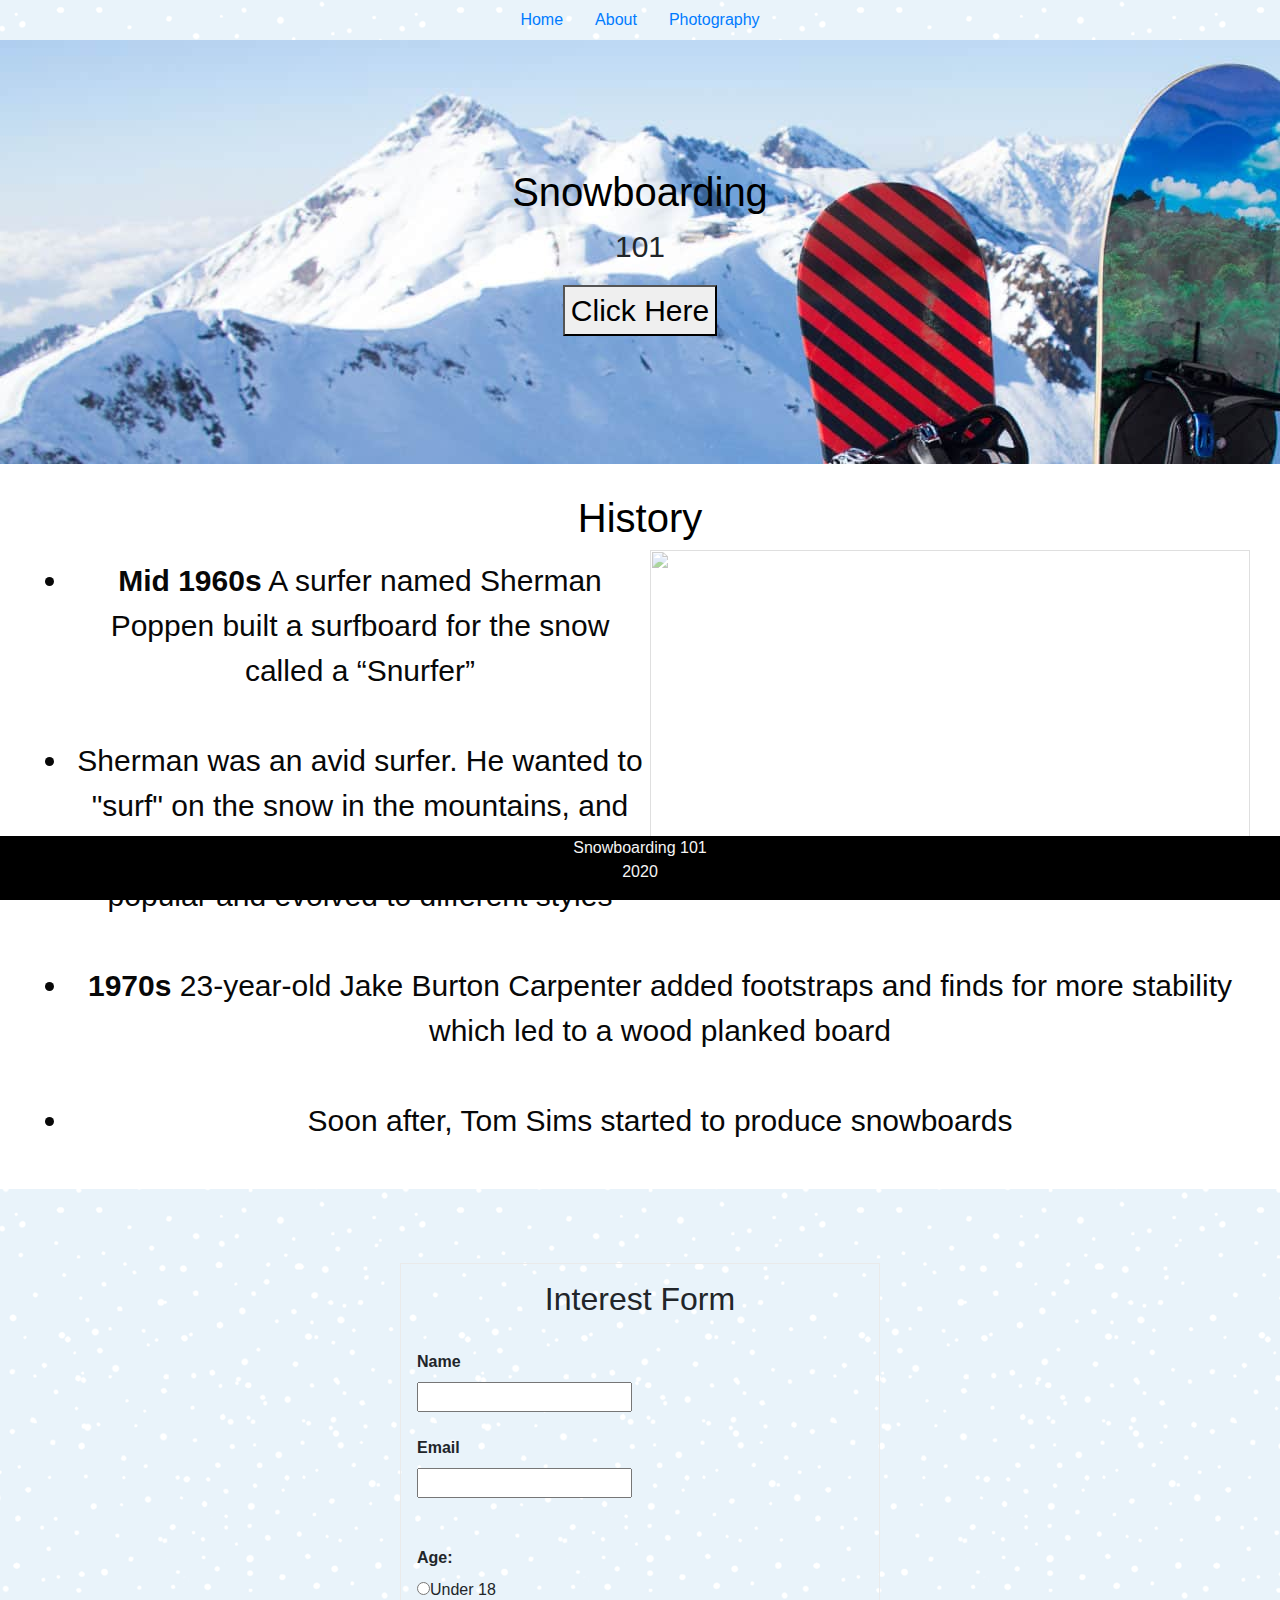
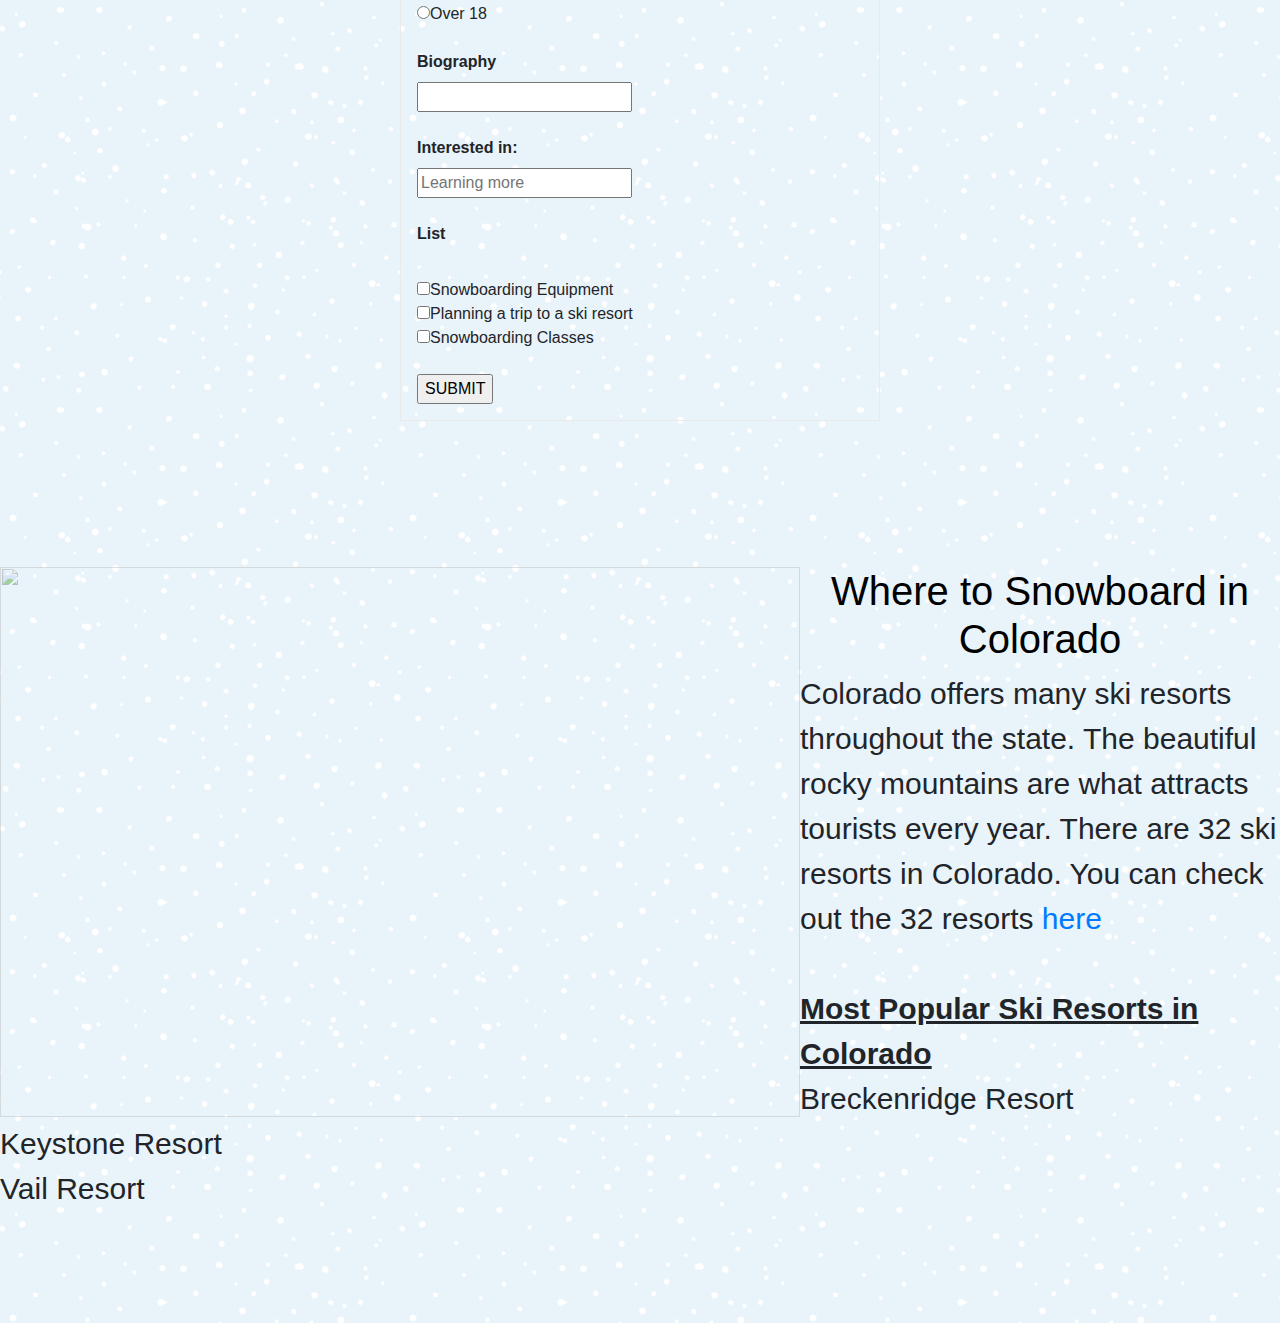
==== commit c3278dd8: "more more final final" ====
--- a/index.html
+++ b/index.html
@@ -108,7 +108,7 @@
 <!--this is the header-->
         <header class="heading" style="padding:128px 16px">
             <h1 class="w3-margin w3-jumbo">Snowboarding</h1>
-            <p class="w3-xlarge">Learn More</p>
+            <p class="w3-xlarge">101</p>
             <button onclick="document.location='https://www.colorado.com/activities/snowboarding-colorado'">Click Here</button>
 
         
@@ -152,52 +152,7 @@
             </div>
         </div>
 
-        <!-- Second Paragraph -->
-       <br>
-       <br>
-       <br>
-    <br>
-
-
-<div class="second">
-            <div class="secondpara">
-                <div class="second">
-                    <i class="https://www.bulgariaski.com/img/big/1_1.jpg"></i>
-                </div>
-
-          
-                <img src="https://media.giphy.com/media/Sye75bfzPZrmo/giphy.gif"
-                width=800" height=550" align="left">
-
-                <div class="secondpara">
-                    <h1>Where to Snowboard in Colorado</h1>
-                    <p>
-                        Colorado offers many ski resorts throughout the state. The beautiful rocky
-                        mountains are what attracts tourists every year. 
-
-                
-                        There are 32 ski resorts in Colorado. You can check out the 32 resorts <a
-                            href="https://www.uncovercolorado.com/ski-resorts-in-colorado/">here</a>
-
-<br>                          <br>
-                            <strong><u>Most Popular Ski Resorts in Colorado</u></strong>
-                            <br>
-                                Breckenridge Resort
-                                <br>
-                                Keystone Resort
-                                <br>
-                                Vail Resort
-                        <br>
-                    </p>
-                </div>
-            </div>
-        </div>
-
-        
-        <br>
-        <br>
-        <br>
-        <br>
+
         <br>
 
           <!--this is the interest form-->
@@ -279,7 +234,52 @@
 
 </html>
 
-
+    <!-- Second Paragraph -->
+    <br>
+    <br>
+    <br>
+ <br>
+
+
+<div class="second">
+         <div class="secondpara">
+             <div class="second">
+                 <i class="https://www.bulgariaski.com/img/big/1_1.jpg"></i>
+             </div>
+
+       
+             <img src="https://media.giphy.com/media/Sye75bfzPZrmo/giphy.gif"
+             width=800" height=550" align="left">
+
+             <div class="secondpara">
+                 <h1>Where to Snowboard in Colorado</h1>
+                 <p>
+                     Colorado offers many ski resorts throughout the state. The beautiful rocky
+                     mountains are what attracts tourists every year. 
+
+             
+                     There are 32 ski resorts in Colorado. You can check out the 32 resorts <a
+                         href="https://www.uncovercolorado.com/ski-resorts-in-colorado/">here</a>
+
+<br>                          <br>
+                         <strong><u>Most Popular Ski Resorts in Colorado</u></strong>
+                         <br>
+                             Breckenridge Resort
+                             <br>
+                             Keystone Resort
+                             <br>
+                             Vail Resort
+                     <br>
+                 </p>
+             </div>
+         </div>
+     </div>
+
+     
+     <br>
+     <br>
+     <br>
+     <br>
 
 
 </body>
--- a/style.css
+++ b/style.css
@@ -47,9 +47,10 @@
    */
  
    .dropdown-content {
-     background-image: url('images/snowboardstwo.jpg');
-     background-repeat: repeat-x;
+     background-image: url('images/Campania_banner_View_from_Capri.jpg');
+     background-repeat: none;
      background-size: cover;
+     width: 500px;
      
 
    }
@@ -145,7 +146,7 @@
     text-align: center;
     /* background: #1de6bd;
     color: white; */
-    background-image: url('images/mountains.png');
+    background-image: url('images/snowboardstwo.jpg');
     font-size: 30px;
   }
 
